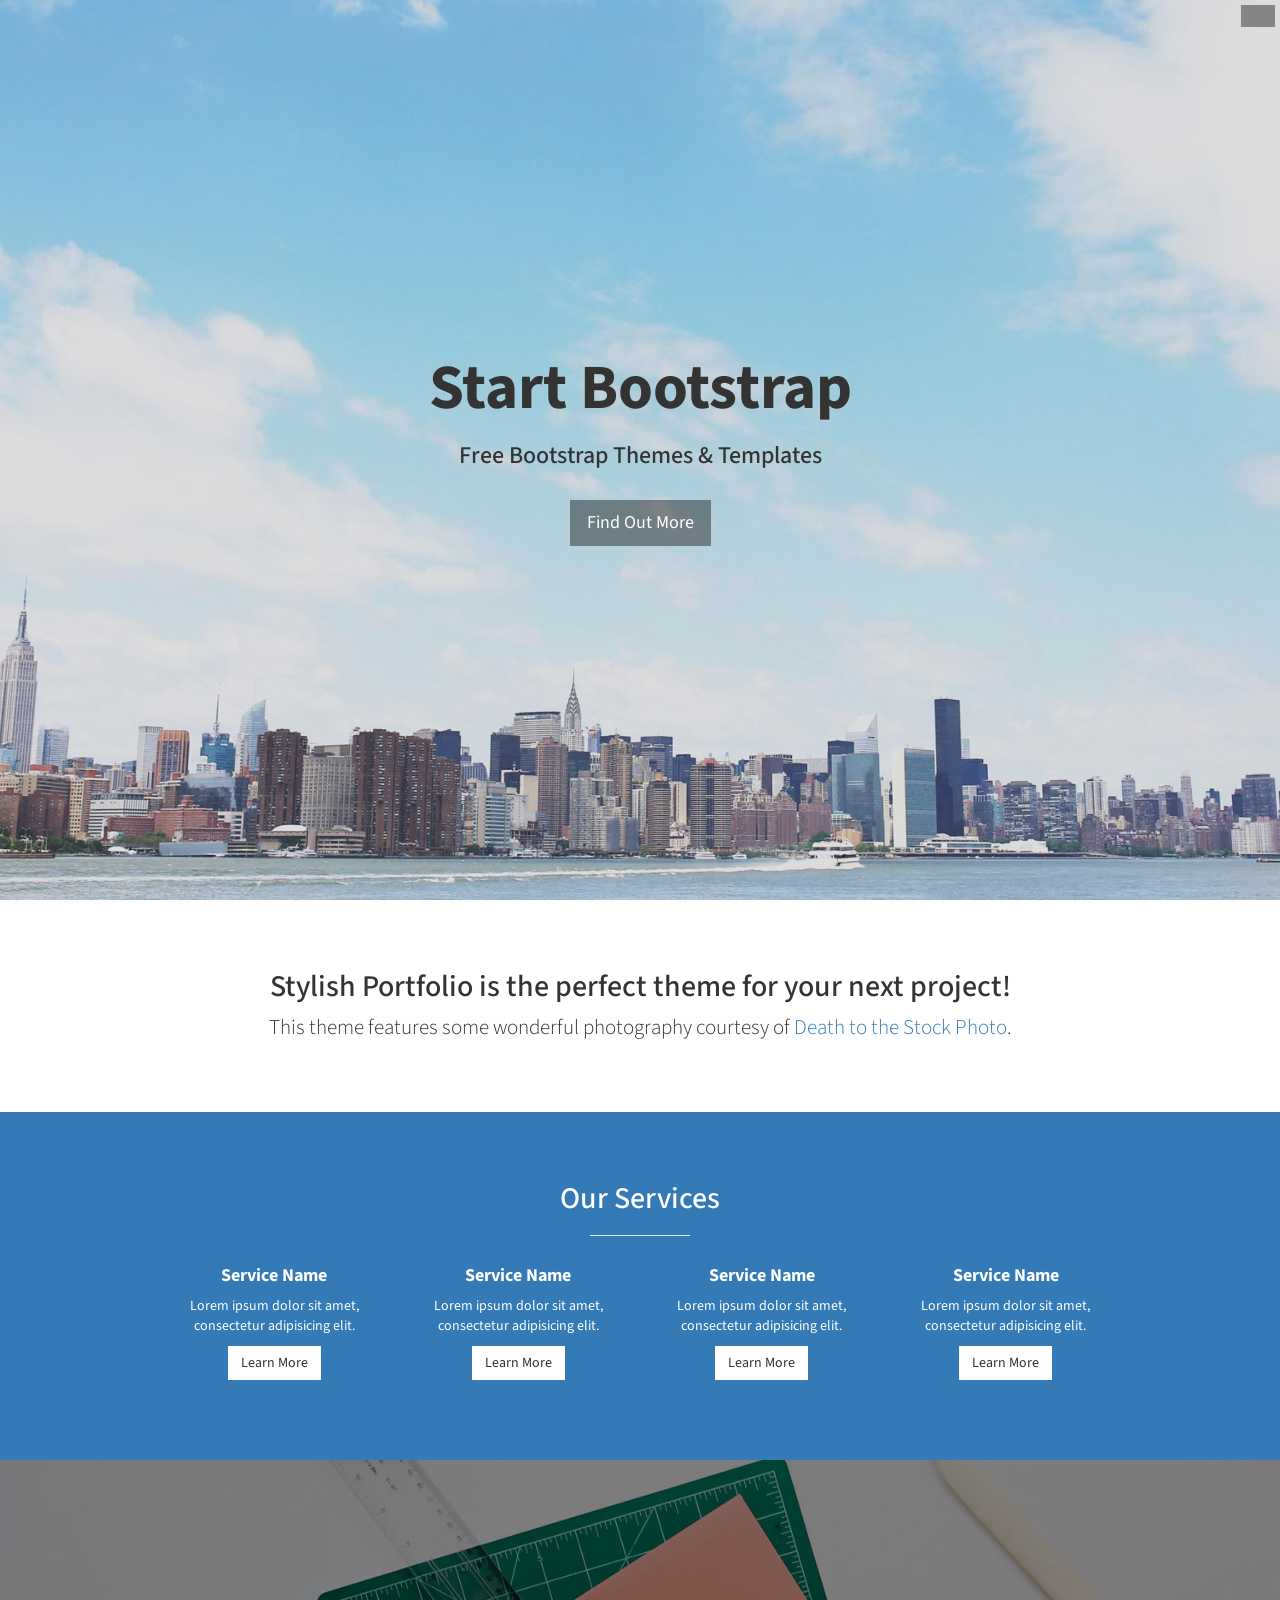
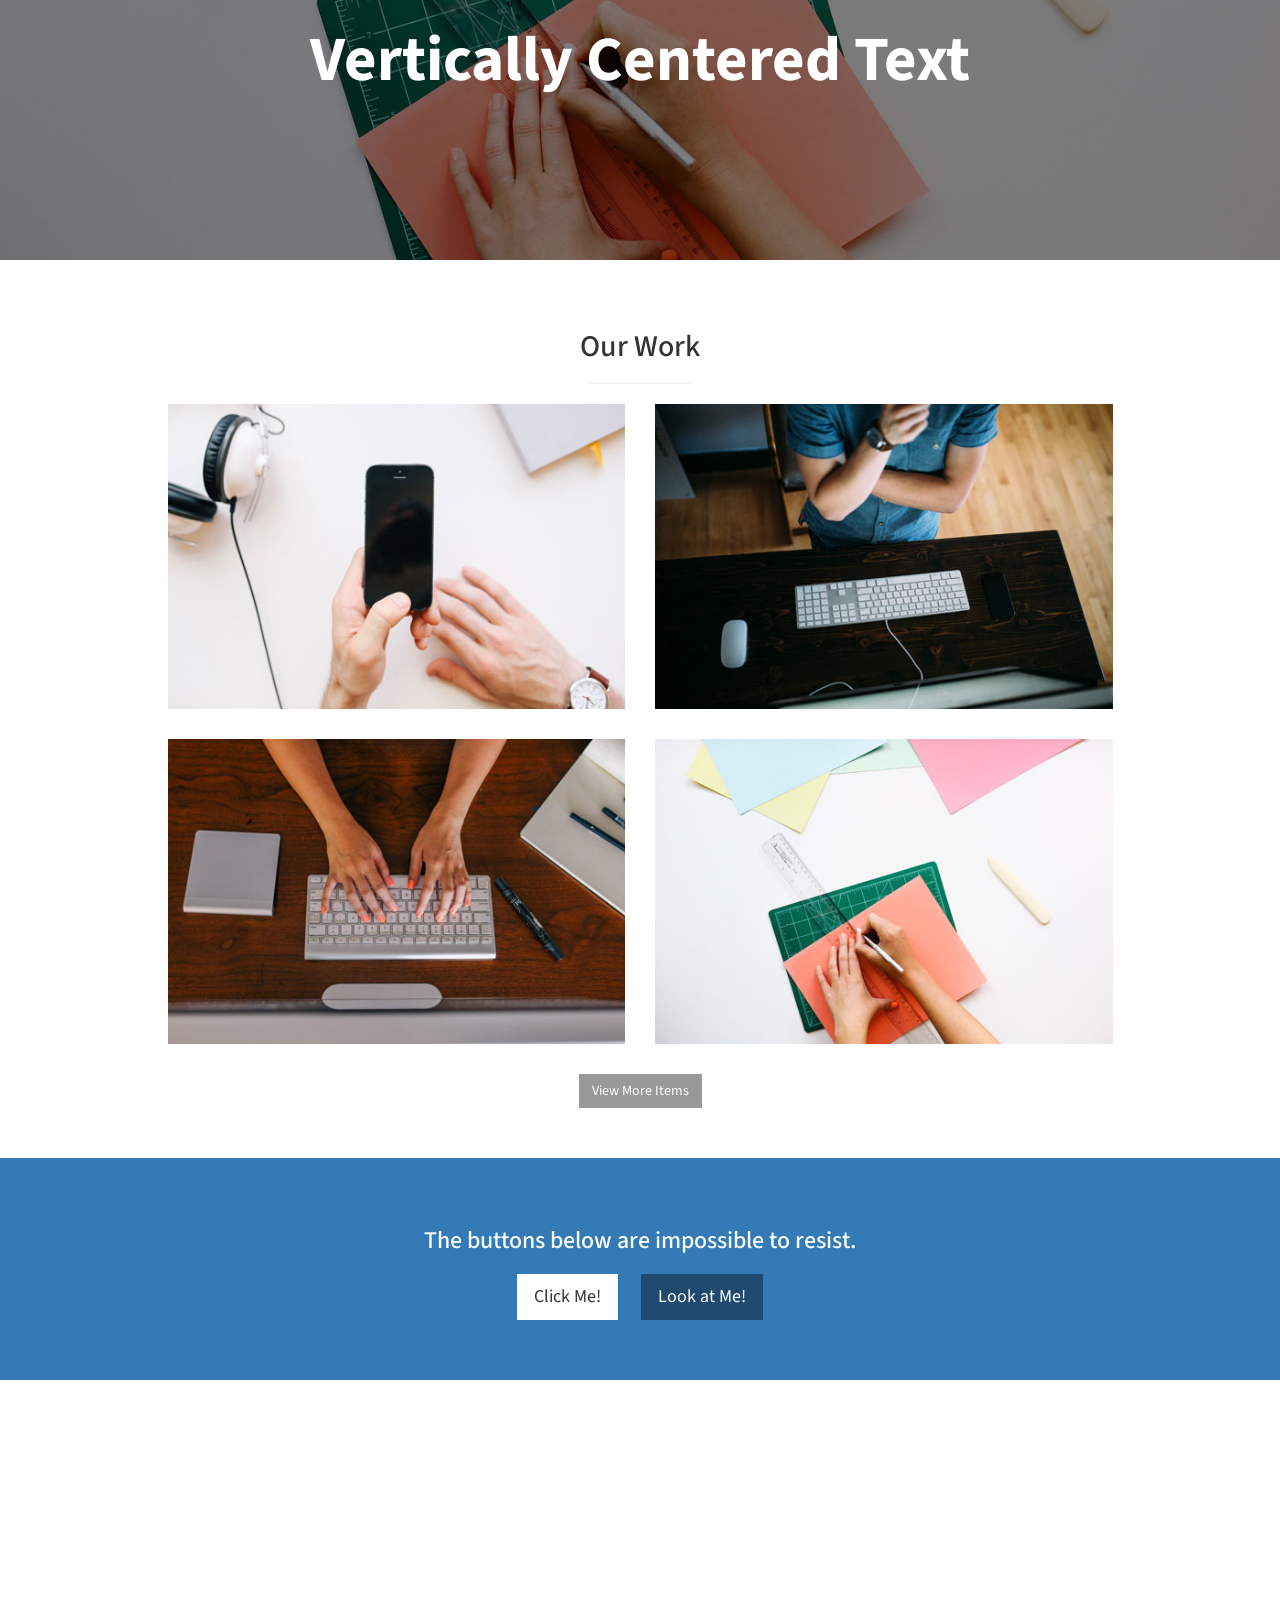
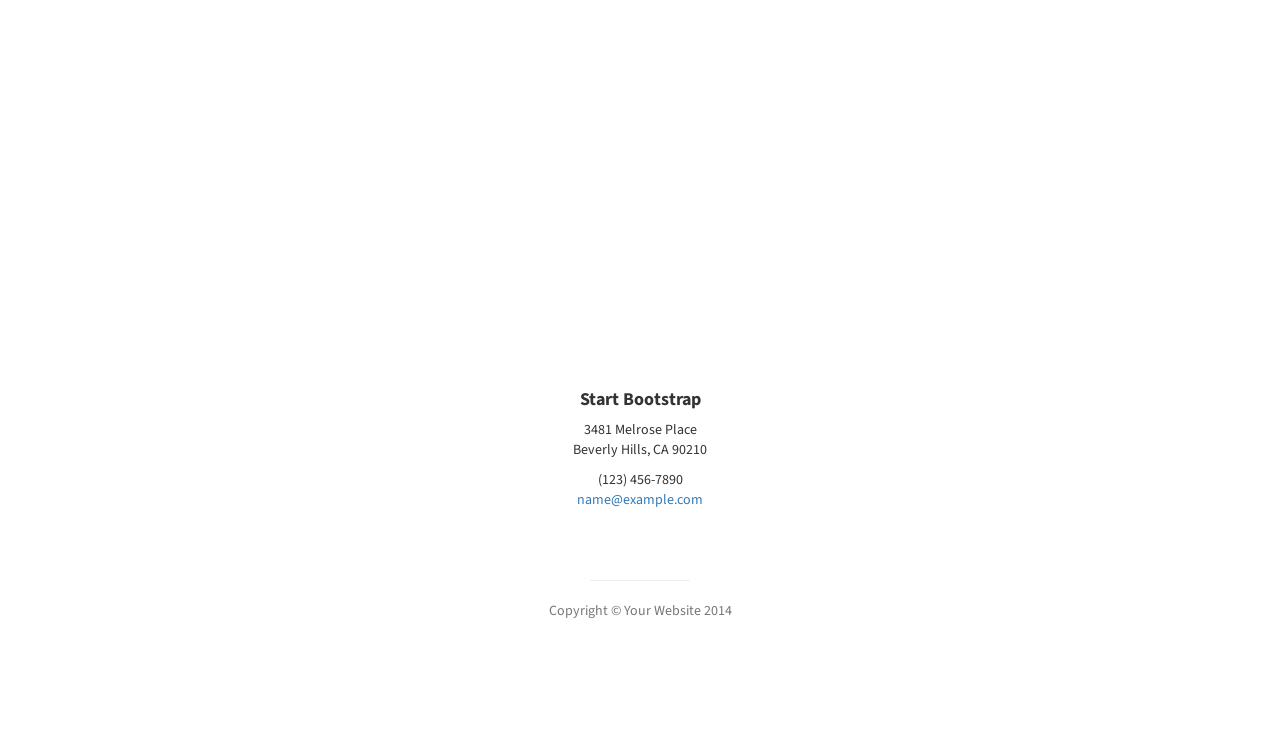
==== startbootstrap-stylish-portfolio-1.0.4/index.html @ cf0cd788 "template" ====
<!DOCTYPE html>
<html lang="en">

<head>

    <meta charset="utf-8">
    <meta http-equiv="X-UA-Compatible" content="IE=edge">
    <meta name="viewport" content="width=device-width, initial-scale=1">
    <meta name="description" content="">
    <meta name="author" content="">

    <title>Stylish Portfolio - Start Bootstrap Theme</title>

    <!-- Bootstrap Core CSS -->
    <link href="css/bootstrap.min.css" rel="stylesheet">

    <!-- Custom CSS -->
    <link href="css/stylish-portfolio.css" rel="stylesheet">

    <!-- Custom Fonts -->
    <link href="font-awesome/css/font-awesome.min.css" rel="stylesheet" type="text/css">
    <link href="http://fonts.googleapis.com/css?family=Source+Sans+Pro:300,400,700,300italic,400italic,700italic" rel="stylesheet" type="text/css">

    <!-- HTML5 Shim and Respond.js IE8 support of HTML5 elements and media queries -->
    <!-- WARNING: Respond.js doesn't work if you view the page via file:// -->
    <!--[if lt IE 9]>
        <script src="https://oss.maxcdn.com/libs/html5shiv/3.7.0/html5shiv.js"></script>
        <script src="https://oss.maxcdn.com/libs/respond.js/1.4.2/respond.min.js"></script>
    <![endif]-->

</head>

<body>

    <!-- Navigation -->
    <a id="menu-toggle" href="#" class="btn btn-dark btn-lg toggle"><i class="fa fa-bars"></i></a>
    <nav id="sidebar-wrapper">
        <ul class="sidebar-nav">
            <a id="menu-close" href="#" class="btn btn-light btn-lg pull-right toggle"><i class="fa fa-times"></i></a>
            <li class="sidebar-brand">
                <a href="#top"  onclick = $("#menu-close").click(); >Start Bootstrap</a>
            </li>
            <li>
                <a href="#top" onclick = $("#menu-close").click(); >Home</a>
            </li>
            <li>
                <a href="#about" onclick = $("#menu-close").click(); >About</a>
            </li>
            <li>
                <a href="#services" onclick = $("#menu-close").click(); >Services</a>
            </li>
            <li>
                <a href="#portfolio" onclick = $("#menu-close").click(); >Portfolio</a>
            </li>
            <li>
                <a href="#contact" onclick = $("#menu-close").click(); >Contact</a>
            </li>
        </ul>
    </nav>

    <!-- Header -->
    <header id="top" class="header">
        <div class="text-vertical-center">
            <h1>Start Bootstrap</h1>
            <h3>Free Bootstrap Themes &amp; Templates</h3>
            <br>
            <a href="#about" class="btn btn-dark btn-lg">Find Out More</a>
        </div>
    </header>

    <!-- About -->
    <section id="about" class="about">
        <div class="container">
            <div class="row">
                <div class="col-lg-12 text-center">
                    <h2>Stylish Portfolio is the perfect theme for your next project!</h2>
                    <p class="lead">This theme features some wonderful photography courtesy of <a target="_blank" href="http://join.deathtothestockphoto.com/">Death to the Stock Photo</a>.</p>
                </div>
            </div>
            <!-- /.row -->
        </div>
        <!-- /.container -->
    </section>

    <!-- Services -->
    <!-- The circle icons use Font Awesome's stacked icon classes. For more information, visit http://fontawesome.io/examples/ -->
    <section id="services" class="services bg-primary">
        <div class="container">
            <div class="row text-center">
                <div class="col-lg-10 col-lg-offset-1">
                    <h2>Our Services</h2>
                    <hr class="small">
                    <div class="row">
                        <div class="col-md-3 col-sm-6">
                            <div class="service-item">
                                <span class="fa-stack fa-4x">
                                <i class="fa fa-circle fa-stack-2x"></i>
                                <i class="fa fa-cloud fa-stack-1x text-primary"></i>
                            </span>
                                <h4>
                                    <strong>Service Name</strong>
                                </h4>
                                <p>Lorem ipsum dolor sit amet, consectetur adipisicing elit.</p>
                                <a href="#" class="btn btn-light">Learn More</a>
                            </div>
                        </div>
                        <div class="col-md-3 col-sm-6">
                            <div class="service-item">
                                <span class="fa-stack fa-4x">
                                <i class="fa fa-circle fa-stack-2x"></i>
                                <i class="fa fa-compass fa-stack-1x text-primary"></i>
                            </span>
                                <h4>
                                    <strong>Service Name</strong>
                                </h4>
                                <p>Lorem ipsum dolor sit amet, consectetur adipisicing elit.</p>
                                <a href="#" class="btn btn-light">Learn More</a>
                            </div>
                        </div>
                        <div class="col-md-3 col-sm-6">
                            <div class="service-item">
                                <span class="fa-stack fa-4x">
                                <i class="fa fa-circle fa-stack-2x"></i>
                                <i class="fa fa-flask fa-stack-1x text-primary"></i>
                            </span>
                                <h4>
                                    <strong>Service Name</strong>
                                </h4>
                                <p>Lorem ipsum dolor sit amet, consectetur adipisicing elit.</p>
                                <a href="#" class="btn btn-light">Learn More</a>
                            </div>
                        </div>
                        <div class="col-md-3 col-sm-6">
                            <div class="service-item">
                                <span class="fa-stack fa-4x">
                                <i class="fa fa-circle fa-stack-2x"></i>
                                <i class="fa fa-shield fa-stack-1x text-primary"></i>
                            </span>
                                <h4>
                                    <strong>Service Name</strong>
                                </h4>
                                <p>Lorem ipsum dolor sit amet, consectetur adipisicing elit.</p>
                                <a href="#" class="btn btn-light">Learn More</a>
                            </div>
                        </div>
                    </div>
                    <!-- /.row (nested) -->
                </div>
                <!-- /.col-lg-10 -->
            </div>
            <!-- /.row -->
        </div>
        <!-- /.container -->
    </section>

    <!-- Callout -->
    <aside class="callout">
        <div class="text-vertical-center">
            <h1>Vertically Centered Text</h1>
        </div>
    </aside>

    <!-- Portfolio -->
    <section id="portfolio" class="portfolio">
        <div class="container">
            <div class="row">
                <div class="col-lg-10 col-lg-offset-1 text-center">
                    <h2>Our Work</h2>
                    <hr class="small">
                    <div class="row">
                        <div class="col-md-6">
                            <div class="portfolio-item">
                                <a href="#">
                                    <img class="img-portfolio img-responsive" src="img/portfolio-1.jpg">
                                </a>
                            </div>
                        </div>
                        <div class="col-md-6">
                            <div class="portfolio-item">
                                <a href="#">
                                    <img class="img-portfolio img-responsive" src="img/portfolio-2.jpg">
                                </a>
                            </div>
                        </div>
                        <div class="col-md-6">
                            <div class="portfolio-item">
                                <a href="#">
                                    <img class="img-portfolio img-responsive" src="img/portfolio-3.jpg">
                                </a>
                            </div>
                        </div>
                        <div class="col-md-6">
                            <div class="portfolio-item">
                                <a href="#">
                                    <img class="img-portfolio img-responsive" src="img/portfolio-4.jpg">
                                </a>
                            </div>
                        </div>
                    </div>
                    <!-- /.row (nested) -->
                    <a href="#" class="btn btn-dark">View More Items</a>
                </div>
                <!-- /.col-lg-10 -->
            </div>
            <!-- /.row -->
        </div>
        <!-- /.container -->
    </section>

    <!-- Call to Action -->
    <aside class="call-to-action bg-primary">
        <div class="container">
            <div class="row">
                <div class="col-lg-12 text-center">
                    <h3>The buttons below are impossible to resist.</h3>
                    <a href="#" class="btn btn-lg btn-light">Click Me!</a>
                    <a href="#" class="btn btn-lg btn-dark">Look at Me!</a>
                </div>
            </div>
        </div>
    </aside>

    <!-- Map -->
    <section id="contact" class="map">
        <iframe width="100%" height="100%" frameborder="0" scrolling="no" marginheight="0" marginwidth="0" src="https://maps.google.com/maps?f=q&amp;source=s_q&amp;hl=en&amp;geocode=&amp;q=Twitter,+Inc.,+Market+Street,+San+Francisco,+CA&amp;aq=0&amp;oq=twitter&amp;sll=28.659344,-81.187888&amp;sspn=0.128789,0.264187&amp;ie=UTF8&amp;hq=Twitter,+Inc.,+Market+Street,+San+Francisco,+CA&amp;t=m&amp;z=15&amp;iwloc=A&amp;output=embed"></iframe>
        <br />
        <small>
            <a href="https://maps.google.com/maps?f=q&amp;source=embed&amp;hl=en&amp;geocode=&amp;q=Twitter,+Inc.,+Market+Street,+San+Francisco,+CA&amp;aq=0&amp;oq=twitter&amp;sll=28.659344,-81.187888&amp;sspn=0.128789,0.264187&amp;ie=UTF8&amp;hq=Twitter,+Inc.,+Market+Street,+San+Francisco,+CA&amp;t=m&amp;z=15&amp;iwloc=A"></a>
        </small>
        </iframe>
    </section>

    <!-- Footer -->
    <footer>
        <div class="container">
            <div class="row">
                <div class="col-lg-10 col-lg-offset-1 text-center">
                    <h4><strong>Start Bootstrap</strong>
                    </h4>
                    <p>3481 Melrose Place<br>Beverly Hills, CA 90210</p>
                    <ul class="list-unstyled">
                        <li><i class="fa fa-phone fa-fw"></i> (123) 456-7890</li>
                        <li><i class="fa fa-envelope-o fa-fw"></i>  <a href="mailto:name@example.com">name@example.com</a>
                        </li>
                    </ul>
                    <br>
                    <ul class="list-inline">
                        <li>
                            <a href="#"><i class="fa fa-facebook fa-fw fa-3x"></i></a>
                        </li>
                        <li>
                            <a href="#"><i class="fa fa-twitter fa-fw fa-3x"></i></a>
                        </li>
                        <li>
                            <a href="#"><i class="fa fa-dribbble fa-fw fa-3x"></i></a>
                        </li>
                    </ul>
                    <hr class="small">
                    <p class="text-muted">Copyright &copy; Your Website 2014</p>
                </div>
            </div>
        </div>
    </footer>

    <!-- jQuery -->
    <script src="js/jquery.js"></script>

    <!-- Bootstrap Core JavaScript -->
    <script src="js/bootstrap.min.js"></script>

    <!-- Custom Theme JavaScript -->
    <script>
    // Closes the sidebar menu
    $("#menu-close").click(function(e) {
        e.preventDefault();
        $("#sidebar-wrapper").toggleClass("active");
    });

    // Opens the sidebar menu
    $("#menu-toggle").click(function(e) {
        e.preventDefault();
        $("#sidebar-wrapper").toggleClass("active");
    });

    // Scrolls to the selected menu item on the page
    $(function() {
        $('a[href*=#]:not([href=#])').click(function() {
            if (location.pathname.replace(/^\//, '') == this.pathname.replace(/^\//, '') || location.hostname == this.hostname) {

                var target = $(this.hash);
                target = target.length ? target : $('[name=' + this.hash.slice(1) + ']');
                if (target.length) {
                    $('html,body').animate({
                        scrollTop: target.offset().top
                    }, 1000);
                    return false;
                }
            }
        });
    });
    </script>

</body>

</html>
---- startbootstrap-stylish-portfolio-1.0.4/css/stylish-portfolio.css ----
/*!
 * Start Bootstrap - Stylish Portfolio Bootstrap Theme (http://startbootstrap.com)
 * Code licensed under the Apache License v2.0.
 * For details, see http://www.apache.org/licenses/LICENSE-2.0.
 */

/* Global Styles */

html,
body {
    width: 100%;
    height: 100%;
}

body {
    font-family: "Source Sans Pro","Helvetica Neue",Helvetica,Arial,sans-serif;
}

.text-vertical-center {
    display: table-cell;
    text-align: center;
    vertical-align: middle;
}

.text-vertical-center h1 {
    margin: 0;
    padding: 0;
    font-size: 4.5em;
    font-weight: 700;
}

/* Custom Button Styles */

.btn-dark {
    border-radius: 0;
    color: #fff;
    background-color: rgba(0,0,0,0.4);
}

.btn-dark:hover,
.btn-dark:focus,
.btn-dark:active {
    color: #fff;
    background-color: rgba(0,0,0,0.7);
}

.btn-light {
    border-radius: 0;
    color: #333;
    background-color: rgb(255,255,255);
}

.btn-light:hover,
.btn-light:focus,
.btn-light:active {
    color: #333;
    background-color: rgba(255,255,255,0.8);
}

/* Custom Horizontal Rule */

hr.small {
    max-width: 100px;
}

/* Side Menu */

#sidebar-wrapper {
    z-index: 1000;
    position: fixed;
    right: 0;
    width: 250px;
    height: 100%;
    margin-right: -250px;
    overflow-y: auto;
    background: #222;
    -webkit-transition: all 0.4s ease 0s;
    -moz-transition: all 0.4s ease 0s;
    -ms-transition: all 0.4s ease 0s;
    -o-transition: all 0.4s ease 0s;
    transition: all 0.4s ease 0s;
}

.sidebar-nav {
    position: absolute;
    top: 0;
    width: 250px;
    margin: 0;
    padding: 0;
    list-style: none;
}

.sidebar-nav li {
    text-indent: 20px;
    line-height: 40px;
}

.sidebar-nav li a {
    display: block;
    text-decoration: none;
    color: #999;
}

.sidebar-nav li a:hover {
    text-decoration: none;
    color: #fff;
    background: rgba(255,255,255,0.2);
}

.sidebar-nav li a:active,
.sidebar-nav li a:focus {
    text-decoration: none;
}

.sidebar-nav > .sidebar-brand {
    height: 55px;
    font-size: 18px;
    line-height: 55px;
}

.sidebar-nav > .sidebar-brand a {
    color: #999;
}

.sidebar-nav > .sidebar-brand a:hover {
    color: #fff;
    background: none;
}

#menu-toggle {
    z-index: 1;
    position: fixed;
    top: 0;
    right: 0;
}

#sidebar-wrapper.active {
    right: 250px;
    width: 250px;
    -webkit-transition: all 0.4s ease 0s;
    -moz-transition: all 0.4s ease 0s;
    -ms-transition: all 0.4s ease 0s;
    -o-transition: all 0.4s ease 0s;
    transition: all 0.4s ease 0s;
}

.toggle {
    margin: 5px 5px 0 0;
}

/* Header */

.header {
    display: table;
    position: relative;
    width: 100%;
    height: 100%;
    background: url(../img/bg.jpg) no-repeat center center scroll;
    -webkit-background-size: cover;
    -moz-background-size: cover;
    background-size: cover;
    -o-background-size: cover;
}

/* About */

.about {
    padding: 50px 0;
}

/* Services */

.services {
    padding: 50px 0;
}

.service-item {
    margin-bottom: 30px;
}

/* Callout */

.callout {
    display: table;
    width: 100%;
    height: 400px;
    color: #fff;
    background: url(../img/callout.jpg) no-repeat center center scroll;
    -webkit-background-size: cover;
    -moz-background-size: cover;
    background-size: cover;
    -o-background-size: cover;
}

/* Portfolio */

.portfolio {
    padding: 50px 0;
}

.portfolio-item {
    margin-bottom: 30px;
}

.img-portfolio {
    margin: 0 auto;
}

.img-portfolio:hover {
    opacity: 0.8;
}

/* Call to Action */

.call-to-action {
    padding: 50px 0;
}

.call-to-action .btn {
    margin: 10px;
}

/* Map */

.map {
    height: 500px;
}

@media(max-width:768px) {
    .map {
        height: 75%;
    }
}

/* Footer */

footer {
    padding: 100px 0;
}
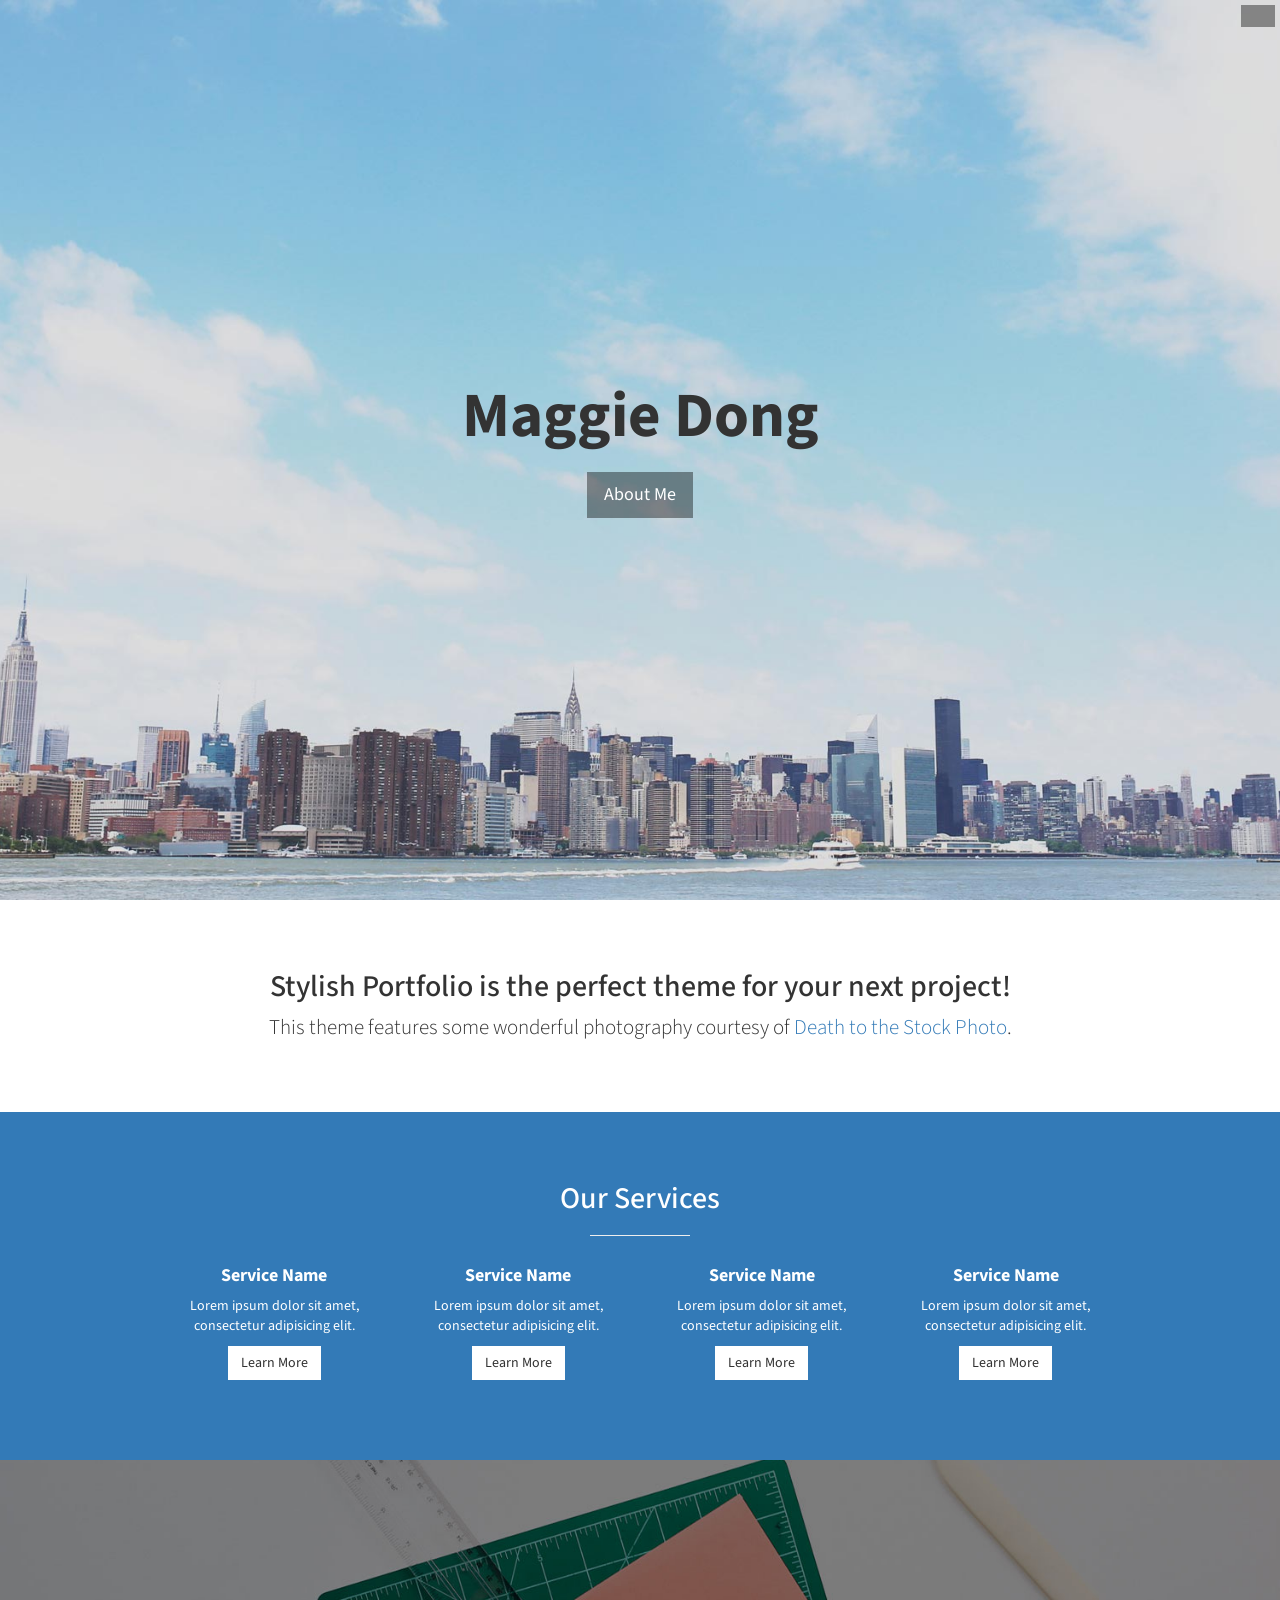
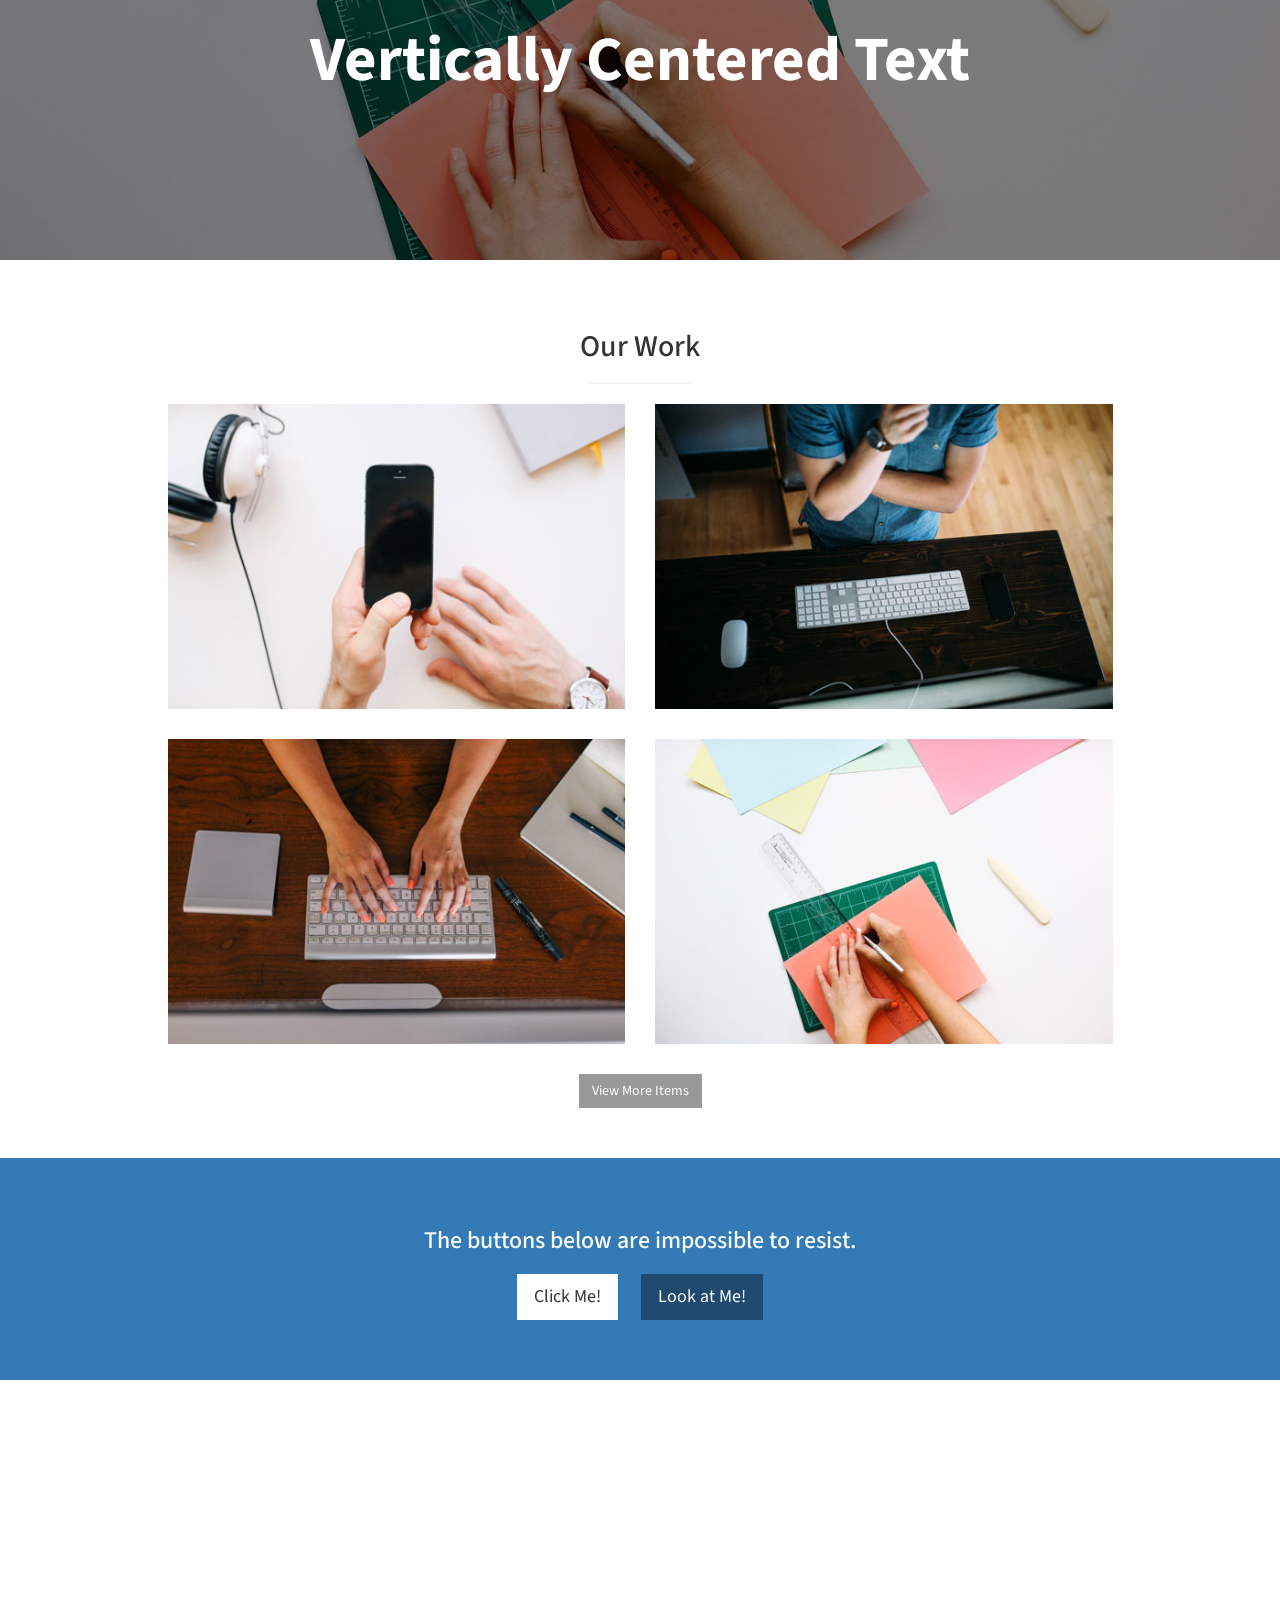
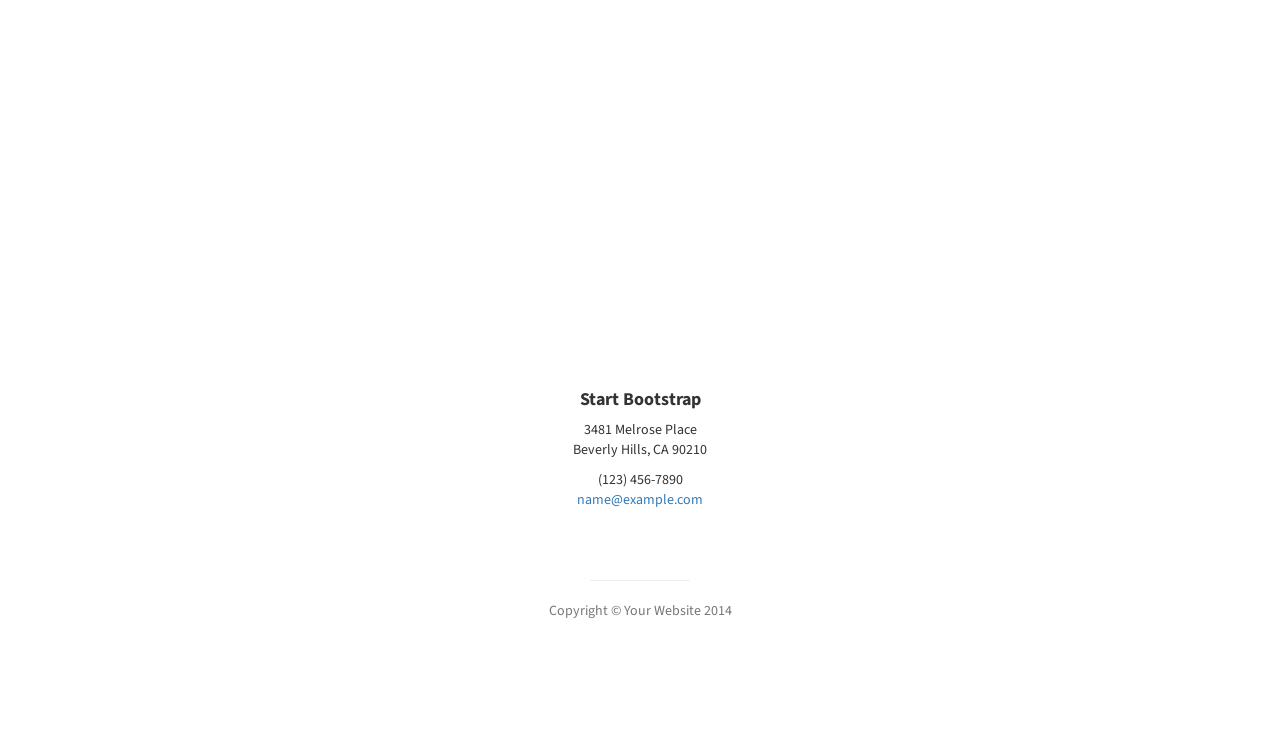
==== commit b4b82bc5: "change title" ====
--- a/startbootstrap-stylish-portfolio-1.0.4/index.html
+++ b/startbootstrap-stylish-portfolio-1.0.4/index.html
@@ -9,7 +9,7 @@
     <meta name="description" content="">
     <meta name="author" content="">
 
-    <title>Stylish Portfolio - Start Bootstrap Theme</title>
+    <title>Maggie Dong</title>
 
     <!-- Bootstrap Core CSS -->
     <link href="css/bootstrap.min.css" rel="stylesheet">
@@ -61,10 +61,9 @@
     <!-- Header -->
     <header id="top" class="header">
         <div class="text-vertical-center">
-            <h1>Start Bootstrap</h1>
-            <h3>Free Bootstrap Themes &amp; Templates</h3>
+            <h1>Maggie Dong</h1>
             <br>
-            <a href="#about" class="btn btn-dark btn-lg">Find Out More</a>
+            <a href="#about" class="btn btn-dark btn-lg">About Me</a>
         </div>
     </header>
 
